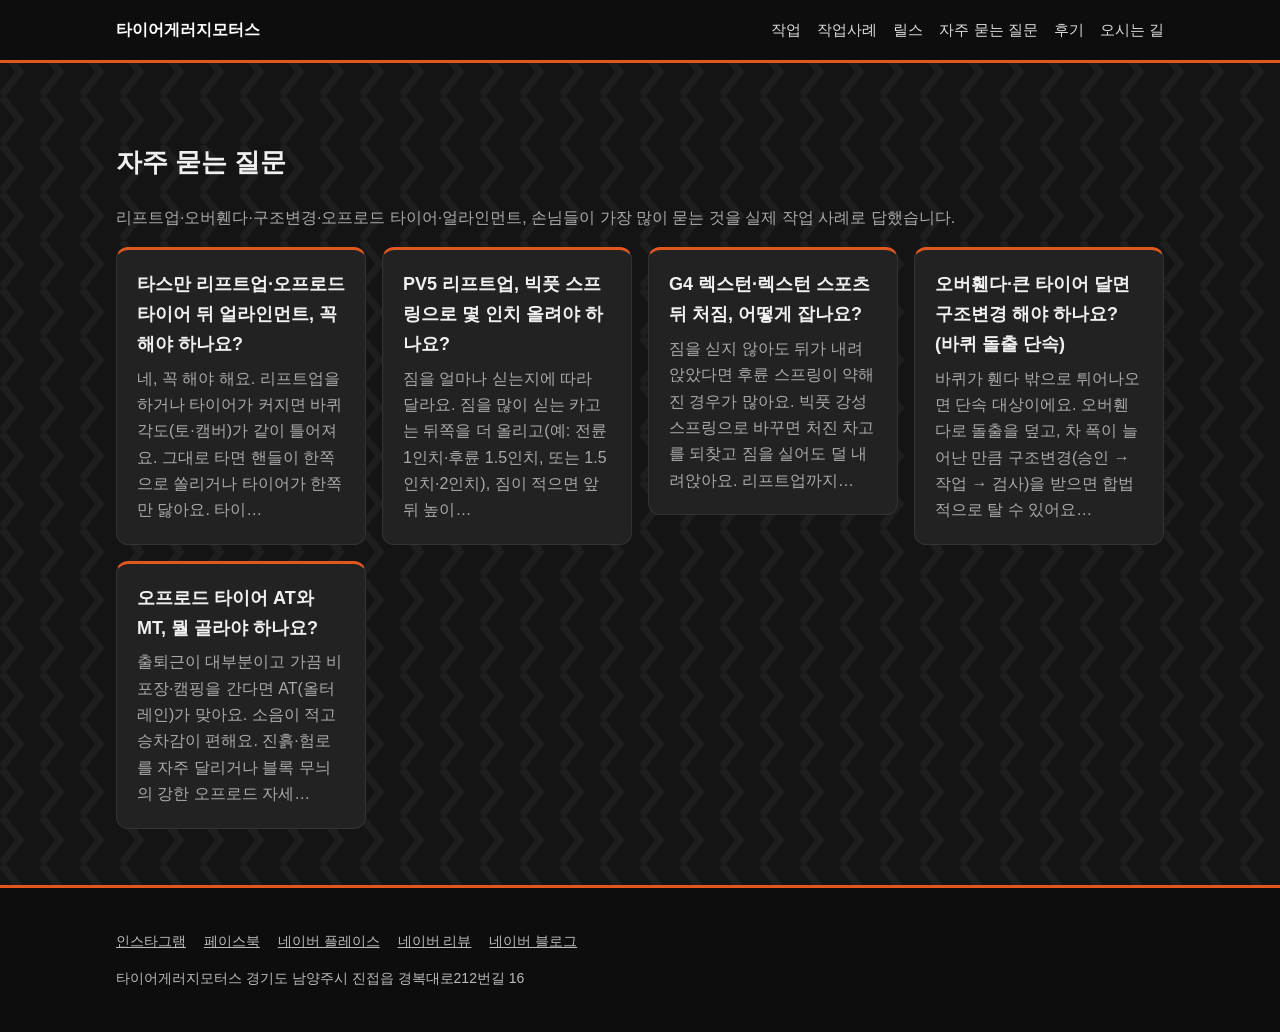
==== guide/index.html @ 9a5d286a "AI 검색 노출: 릴스 제목·설명 글, 자주 묻는 질문 5개, llms.txt, 영상 구조화 데이터 Co-Authored-By: Claude Opus 5.5 <noreply@ant" ====
<!doctype html>
<html lang="ko"><head>
<meta charset="utf-8"><meta name="viewport" content="width=device-width,initial-scale=1">
<title>자주 묻는 질문 | 타이어게러지모터스</title>
<meta name="description" content="타이어게러지모터스 리프트업·구조변경·오프로드 타이어·얼라인먼트 자주 묻는 질문">
<meta name="keywords" content="남양주타이어, 구리타이어, 다산타이어, 별내타이어, 수입차타이어, 랭글러튜닝, 오프로드타이어, 리프트업, 오버휀다, 타이어교체, 휠얼라인먼트, 남양주튜닝, 오프로드튜닝, 튜닝정비, 타이어게러지모터스2011">
<link rel="canonical" href="https://tiregaragemotors2011.com/guide/index.html">
<meta property="og:type" content="website"><meta property="og:title" content="자주 묻는 질문 | 타이어게러지모터스">
<meta property="og:description" content="타이어게러지모터스 리프트업·구조변경·오프로드 타이어·얼라인먼트 자주 묻는 질문"><meta property="og:image" content="https://tiregaragemotors2011.com/og.jpg">
<meta property="og:locale" content="ko_KR">
<link rel="alternate" type="application/rss+xml" title="타이어게러지모터스" href="../rss.xml">
<script type="application/ld+json">[{"@context": "https://schema.org", "@type": ["TireShop", "AutoRepair"], "name": "타이어게러지모터스", "alternateName": "Tire Garage Motors", "description": "타이어게러지모터스는 2011년부터 15년간 튜닝과 정비 한 길만 걸어온 남양주 진접의 튜닝·정비 전문업체입니다. 온로드와 오프로드를 가리지 않고 수많은 차량을 직접 세팅해 온 경험으로, 차량 용도와 주행 스타일에 맞는 타이어와 하체 세팅을 제안해 드립니다. 국내외 주요 브랜드 타이어 재고를 넉넉히 보유해 대부분 당일 장착이 가능합니다.", "sameAs": ["https://www.instagram.com/tiregaragemotors/", "https://www.facebook.com/profile.php?id=100068261047558", "https://m.place.naver.com/place/1485920143/home", "https://blog.naver.com/tg_shop", "https://blog.naver.com/tiregarage", "https://blog.naver.com/wowlee1216"], "areaServed": ["남양주", "구리", "의정부", "다산", "별내", "진접", "서울 동북부"], "url": "https://tiregaragemotors2011.com", "image": "https://tiregaragemotors2011.com/og.jpg", "telephone": "010-8673-1612", "address": {"@type": "PostalAddress", "streetAddress": "경기도 남양주시 진접읍 경복대로212번길 16", "addressLocality": "남양주시", "addressRegion": "경기도", "postalCode": "", "addressCountry": "KR"}, "geo": {"@type": "GeoCoordinates", "latitude": "37.7165941", "longitude": "127.2050751"}, "foundingDate": "2011"}]</script>
<style>
:root{--bg:#141414;--bg2:#1b1b1b;--card:#222;--ink:#f0f0f0;--muted:#a9a9a9;--line:#333;--accent:#e2571e;--dark:#0d0d0d}
*{box-sizing:border-box}body{margin:0;background:var(--bg) url("data:image/svg+xml,%3Csvg xmlns='http://www.w3.org/2000/svg' width='80' height='48' viewBox='0 0 80 48'%3E%3Cg fill='none' stroke='%23ffffff' stroke-opacity='.045' stroke-width='7' stroke-linecap='round'%3E%3Cpath d='M4 4 L20 24 L4 44'/%3E%3Cpath d='M44 4 L60 24 L44 44'/%3E%3C/g%3E%3C/svg%3E");color:var(--ink);font-family:"Pretendard","Apple SD Gothic Neo","Malgun Gothic",sans-serif;line-height:1.65}
a{color:inherit}img{max-width:100%;display:block}
.wrap{max-width:1080px;margin:0 auto;padding:0 16px}
header.top{background:var(--dark);color:#fff}
header.top .wrap{display:flex;justify-content:space-between;align-items:center;height:60px}
header.top a{text-decoration:none;font-weight:700}
header.top nav a{font-weight:500;margin-left:16px;opacity:.85;font-size:15px}
@media(max-width:600px){header.top .wrap{flex-direction:column;align-items:flex-start;justify-content:center;height:auto;padding-top:10px;padding-bottom:8px}header.top nav a{margin:0 12px 0 0;font-size:14px}}
.hero{background:var(--dark) center/cover no-repeat;color:#fff;padding:96px 0 104px;text-shadow:0 2px 8px #000a}
.hero h1{font-size:clamp(28px,6vw,44px);margin:0 0 10px;line-height:1.25}
.hero p{margin:0 0 24px;opacity:.85;font-size:17px}
.btn{display:inline-block;padding:12px 20px;border-radius:8px;background:var(--accent);color:#fff;text-decoration:none;font-weight:700;margin:4px 6px 4px 0}
.btn.ghost{background:transparent;border:1px solid #fff6}
.calls{margin:16px 0 4px}
section{padding:56px 0}section:nth-of-type(even){background:linear-gradient(#1b1b1bee,#1b1b1bee)}
h2{font-size:26px;margin:0 0 22px;padding-left:14px;border-left:5px solid var(--accent);line-height:1.2}
header.top{border-bottom:3px solid var(--accent)}
.grid{display:grid;gap:16px;grid-template-columns:repeat(auto-fill,minmax(240px,1fr))}
.card{background:var(--card);border:1px solid var(--line);border-top:3px solid var(--accent);border-radius:12px;padding:20px}
.card h3{margin:0 0 6px;font-size:18px}.card p{margin:0;color:var(--muted)}
.posts{display:grid;gap:12px;grid-template-columns:repeat(auto-fill,minmax(160px,1fr))}
.posts a{display:block;background:var(--card);border:1px solid var(--line);border-radius:10px;overflow:hidden;text-decoration:none;transition:transform .15s,border-color .15s}
.posts a:hover{transform:translateY(-3px);border-color:var(--accent)}
.posts img{aspect-ratio:4/5;object-fit:cover;width:100%}
.posts span{display:block;padding:8px 10px;font-size:14px;line-height:1.4;height:3.6em;overflow:hidden}
.info dt{font-weight:700;margin-top:12px}.info dd{margin:2px 0 0}
.map{width:100%;height:320px;border:0;border-radius:12px}
footer{background:var(--dark);border-top:3px solid var(--accent);color:#bbb;padding:28px 0;font-size:14px}footer a{margin-right:14px}
article{background:var(--card);border:1px solid var(--line);border-radius:12px;padding:20px;margin:24px 0}
article img{border-radius:8px;margin:0 auto 16px}
article .body{white-space:pre-line}.tags{color:var(--muted);font-size:14px}
.muted{color:var(--muted)}
.blog a{display:block;text-decoration:none}.blog a:hover .card{border-color:var(--accent)}
.blog small{color:var(--accent);font-weight:700}.blog h3{font-size:16px;line-height:1.45}
.blog p{font-size:14px;margin-top:6px;display:-webkit-box;-webkit-line-clamp:3;-webkit-box-orient:vertical;overflow:hidden}
.ig{max-width:935px;margin:0 auto}
.ig-head{display:flex;align-items:center;gap:16px;margin-bottom:16px}
.ig-av{flex:none;width:68px;height:68px;border-radius:50%;padding:3px;background:linear-gradient(45deg,#f9ce34,#ee2a7b,#6228d7)}
.ig-av span{display:flex;align-items:center;justify-content:center;width:100%;height:100%;border-radius:50%;background:var(--dark);border:3px solid var(--bg);font-weight:800;font-size:20px;color:#fff}
.ig-name{font-weight:700;font-size:17px}.ig-sub{color:var(--muted);font-size:14px}
.ig-follow{margin-left:auto;background:#0095f6;color:#fff;text-decoration:none;font-weight:700;font-size:14px;padding:8px 18px;border-radius:8px;white-space:nowrap}
.ig-tab{border-top:1px solid var(--line);text-align:center;font-size:13px;font-weight:700;letter-spacing:1px;padding:12px 0 10px}
.reels{display:grid;grid-template-columns:repeat(3,1fr);gap:3px}
@media(min-width:700px){.reels{grid-template-columns:repeat(4,1fr)}}
.reels a{position:relative;display:block;aspect-ratio:9/16;background:#000;overflow:hidden}
.reels img{width:100%;height:100%;object-fit:cover;transition:opacity .15s}.reels a:hover img{opacity:.8}
.reels span{position:absolute;left:8px;bottom:6px;color:#fff;font-size:14px;font-weight:700;text-shadow:0 1px 4px #000}
.reel-modal{position:fixed;inset:0;background:#000d;display:none;align-items:center;justify-content:center;z-index:50;flex-direction:column;gap:10px}
.reel-modal.on{display:flex}.reel-modal iframe{width:min(400px,94vw);height:min(720px,80vh);border:0;border-radius:12px;background:#fff}
.reel-modal button{position:absolute;top:10px;right:14px;background:none;border:0;color:#fff;font-size:36px;cursor:pointer}
.reel-modal a{color:#fff;font-size:14px}
.reels.full{grid-template-columns:repeat(2,1fr);gap:18px 12px}
@media(min-width:700px){.reels.full{grid-template-columns:repeat(4,1fr)}}
.reels .rc h3{font-size:15px;line-height:1.4;margin:8px 0 4px}
.reels .rc p{font-size:13px;line-height:1.5;color:var(--muted);margin:0;display:-webkit-box;-webkit-line-clamp:3;-webkit-box-orient:vertical;overflow:hidden}
.reels .rc time{font-size:12px;color:var(--muted)}
.guide-list a{display:block;text-decoration:none}.guide-list a:hover .card{border-color:var(--accent)}
.answer{background:var(--card);border-left:5px solid var(--accent);border-radius:8px;padding:16px 18px;font-size:17px}
.guide h2{font-size:21px;margin-top:34px}.guide li{margin:6px 0}.guide .faq dt{font-weight:700;margin-top:16px}.guide .faq dd{margin:4px 0 0}
.navbtns{margin-top:20px}.navbtns .btn{background:#03c75a}.navbtns .btn.line{background:transparent;color:var(--ink);border:1px solid var(--line)}
</style>
</head><body>
<header class="top"><div class="wrap"><a href="../index.html">타이어게러지모터스</a>
<nav><a href="../index.html#services">작업</a><a href="../posts/index.html">작업사례</a><a href="../reels/index.html">릴스</a><a href="../guide/index.html">자주 묻는 질문</a><a href="../index.html#reviews">후기</a><a href="../index.html#contact">오시는 길</a></nav></div></header>
<div class="wrap"><section><h1 style="font-size:26px">자주 묻는 질문</h1><p class="muted">리프트업·오버휀다·구조변경·오프로드 타이어·얼라인먼트, 손님들이 가장 많이 묻는 것을 실제 작업 사례로 답했습니다.</p><div class="grid guide-list"><a href="../guide/tasman-liftup-alignment.html"><div class="card"><h3>타스만 리프트업·오프로드 타이어 뒤 얼라인먼트, 꼭 해야 하나요?</h3><p>네, 꼭 해야 해요. 리프트업을 하거나 타이어가 커지면 바퀴 각도(토·캠버)가 같이 틀어져요. 그대로 타면 핸들이 한쪽으로 쏠리거나 타이어가 한쪽만 닳아요. 타이…</p></div></a><a href="../guide/pv5-bigfoot-spring-liftup.html"><div class="card"><h3>PV5 리프트업, 빅풋 스프링으로 몇 인치 올려야 하나요?</h3><p>짐을 얼마나 싣는지에 따라 달라요. 짐을 많이 싣는 카고는 뒤쪽을 더 올리고(예: 전륜 1인치·후륜 1.5인치, 또는 1.5인치·2인치), 짐이 적으면 앞뒤 높이…</p></div></a><a href="../guide/rexton-rear-sag-fix.html"><div class="card"><h3>G4 렉스턴·렉스턴 스포츠 뒤 처짐, 어떻게 잡나요?</h3><p>짐을 싣지 않아도 뒤가 내려앉았다면 후륜 스프링이 약해진 경우가 많아요. 빅풋 강성 스프링으로 바꾸면 처진 차고를 되찾고 짐을 실어도 덜 내려앉아요. 리프트업까지…</p></div></a><a href="../guide/overfender-structure-change.html"><div class="card"><h3>오버휀다·큰 타이어 달면 구조변경 해야 하나요? (바퀴 돌출 단속)</h3><p>바퀴가 휀다 밖으로 튀어나오면 단속 대상이에요. 오버휀다로 돌출을 덮고, 차 폭이 늘어난 만큼 구조변경(승인 → 작업 → 검사)을 받으면 합법적으로 탈 수 있어요…</p></div></a><a href="../guide/offroad-tire-at-mt.html"><div class="card"><h3>오프로드 타이어 AT와 MT, 뭘 골라야 하나요?</h3><p>출퇴근이 대부분이고 가끔 비포장·캠핑을 간다면 AT(올터레인)가 맞아요. 소음이 적고 승차감이 편해요. 진흙·험로를 자주 달리거나 블록 무늬의 강한 오프로드 자세…</p></div></a></div></section></div>
<footer><div class="wrap"><p><a href="https://www.instagram.com/tiregaragemotors/" rel="noopener" target="_blank">인스타그램</a> <a href="https://www.facebook.com/profile.php?id=100068261047558" rel="noopener" target="_blank">페이스북</a> <a href="https://m.place.naver.com/place/1485920143/home" rel="noopener" target="_blank">네이버 플레이스</a> <a href="https://m.place.naver.com/place/1485920143/review/visitor" rel="noopener" target="_blank">네이버 리뷰</a> <a href="https://blog.naver.com/tg_shop" rel="noopener" target="_blank">네이버 블로그</a></p><p>타이어게러지모터스 경기도 남양주시 진접읍 경복대로212번길 16</p></div></footer>
</body></html>
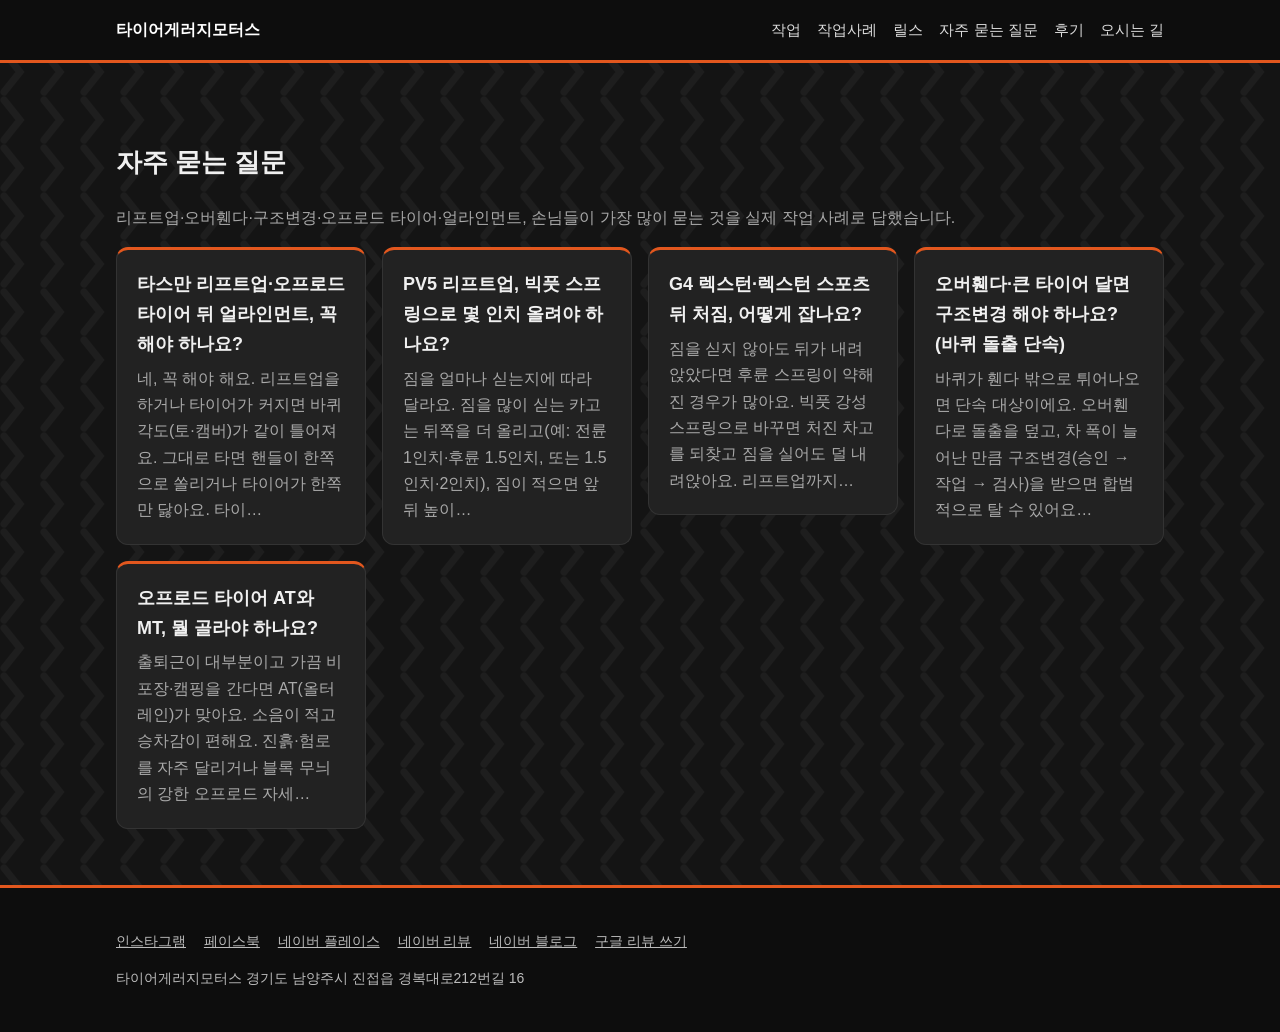
==== commit dce29160: "구글 리뷰 쓰기 버튼 Co-Authored-By: Claude Opus 5.5 <noreply@anthropic.com>" ====
--- a/guide/index.html
+++ b/guide/index.html
@@ -71,11 +71,11 @@
 .guide-list a{display:block;text-decoration:none}.guide-list a:hover .card{border-color:var(--accent)}
 .answer{background:var(--card);border-left:5px solid var(--accent);border-radius:8px;padding:16px 18px;font-size:17px}
 .guide h2{font-size:21px;margin-top:34px}.guide li{margin:6px 0}.guide .faq dt{font-weight:700;margin-top:16px}.guide .faq dd{margin:4px 0 0}
-.navbtns{margin-top:20px}.navbtns .btn{background:#03c75a}.navbtns .btn.line{background:transparent;color:var(--ink);border:1px solid var(--line)}
+.navbtns{margin-top:20px}.navbtns .btn{background:#03c75a}.navbtns .btn.google{background:#1a73e8}.navbtns .btn.line{background:transparent;color:var(--ink);border:1px solid var(--line)}
 </style>
 </head><body>
 <header class="top"><div class="wrap"><a href="../index.html">타이어게러지모터스</a>
 <nav><a href="../index.html#services">작업</a><a href="../posts/index.html">작업사례</a><a href="../reels/index.html">릴스</a><a href="../guide/index.html">자주 묻는 질문</a><a href="../index.html#reviews">후기</a><a href="../index.html#contact">오시는 길</a></nav></div></header>
 <div class="wrap"><section><h1 style="font-size:26px">자주 묻는 질문</h1><p class="muted">리프트업·오버휀다·구조변경·오프로드 타이어·얼라인먼트, 손님들이 가장 많이 묻는 것을 실제 작업 사례로 답했습니다.</p><div class="grid guide-list"><a href="../guide/tasman-liftup-alignment.html"><div class="card"><h3>타스만 리프트업·오프로드 타이어 뒤 얼라인먼트, 꼭 해야 하나요?</h3><p>네, 꼭 해야 해요. 리프트업을 하거나 타이어가 커지면 바퀴 각도(토·캠버)가 같이 틀어져요. 그대로 타면 핸들이 한쪽으로 쏠리거나 타이어가 한쪽만 닳아요. 타이…</p></div></a><a href="../guide/pv5-bigfoot-spring-liftup.html"><div class="card"><h3>PV5 리프트업, 빅풋 스프링으로 몇 인치 올려야 하나요?</h3><p>짐을 얼마나 싣는지에 따라 달라요. 짐을 많이 싣는 카고는 뒤쪽을 더 올리고(예: 전륜 1인치·후륜 1.5인치, 또는 1.5인치·2인치), 짐이 적으면 앞뒤 높이…</p></div></a><a href="../guide/rexton-rear-sag-fix.html"><div class="card"><h3>G4 렉스턴·렉스턴 스포츠 뒤 처짐, 어떻게 잡나요?</h3><p>짐을 싣지 않아도 뒤가 내려앉았다면 후륜 스프링이 약해진 경우가 많아요. 빅풋 강성 스프링으로 바꾸면 처진 차고를 되찾고 짐을 실어도 덜 내려앉아요. 리프트업까지…</p></div></a><a href="../guide/overfender-structure-change.html"><div class="card"><h3>오버휀다·큰 타이어 달면 구조변경 해야 하나요? (바퀴 돌출 단속)</h3><p>바퀴가 휀다 밖으로 튀어나오면 단속 대상이에요. 오버휀다로 돌출을 덮고, 차 폭이 늘어난 만큼 구조변경(승인 → 작업 → 검사)을 받으면 합법적으로 탈 수 있어요…</p></div></a><a href="../guide/offroad-tire-at-mt.html"><div class="card"><h3>오프로드 타이어 AT와 MT, 뭘 골라야 하나요?</h3><p>출퇴근이 대부분이고 가끔 비포장·캠핑을 간다면 AT(올터레인)가 맞아요. 소음이 적고 승차감이 편해요. 진흙·험로를 자주 달리거나 블록 무늬의 강한 오프로드 자세…</p></div></a></div></section></div>
-<footer><div class="wrap"><p><a href="https://www.instagram.com/tiregaragemotors/" rel="noopener" target="_blank">인스타그램</a> <a href="https://www.facebook.com/profile.php?id=100068261047558" rel="noopener" target="_blank">페이스북</a> <a href="https://m.place.naver.com/place/1485920143/home" rel="noopener" target="_blank">네이버 플레이스</a> <a href="https://m.place.naver.com/place/1485920143/review/visitor" rel="noopener" target="_blank">네이버 리뷰</a> <a href="https://blog.naver.com/tg_shop" rel="noopener" target="_blank">네이버 블로그</a></p><p>타이어게러지모터스 경기도 남양주시 진접읍 경복대로212번길 16</p></div></footer>
+<footer><div class="wrap"><p><a href="https://www.instagram.com/tiregaragemotors/" rel="noopener" target="_blank">인스타그램</a> <a href="https://www.facebook.com/profile.php?id=100068261047558" rel="noopener" target="_blank">페이스북</a> <a href="https://m.place.naver.com/place/1485920143/home" rel="noopener" target="_blank">네이버 플레이스</a> <a href="https://m.place.naver.com/place/1485920143/review/visitor" rel="noopener" target="_blank">네이버 리뷰</a> <a href="https://blog.naver.com/tg_shop" rel="noopener" target="_blank">네이버 블로그</a> <a href="https://search.google.com/local/writereview?placeid=ChIJURJwHrvJfDURxb4zpCA3Q0M" rel="noopener" target="_blank">구글 리뷰 쓰기</a></p><p>타이어게러지모터스 경기도 남양주시 진접읍 경복대로212번길 16</p></div></footer>
 </body></html>
